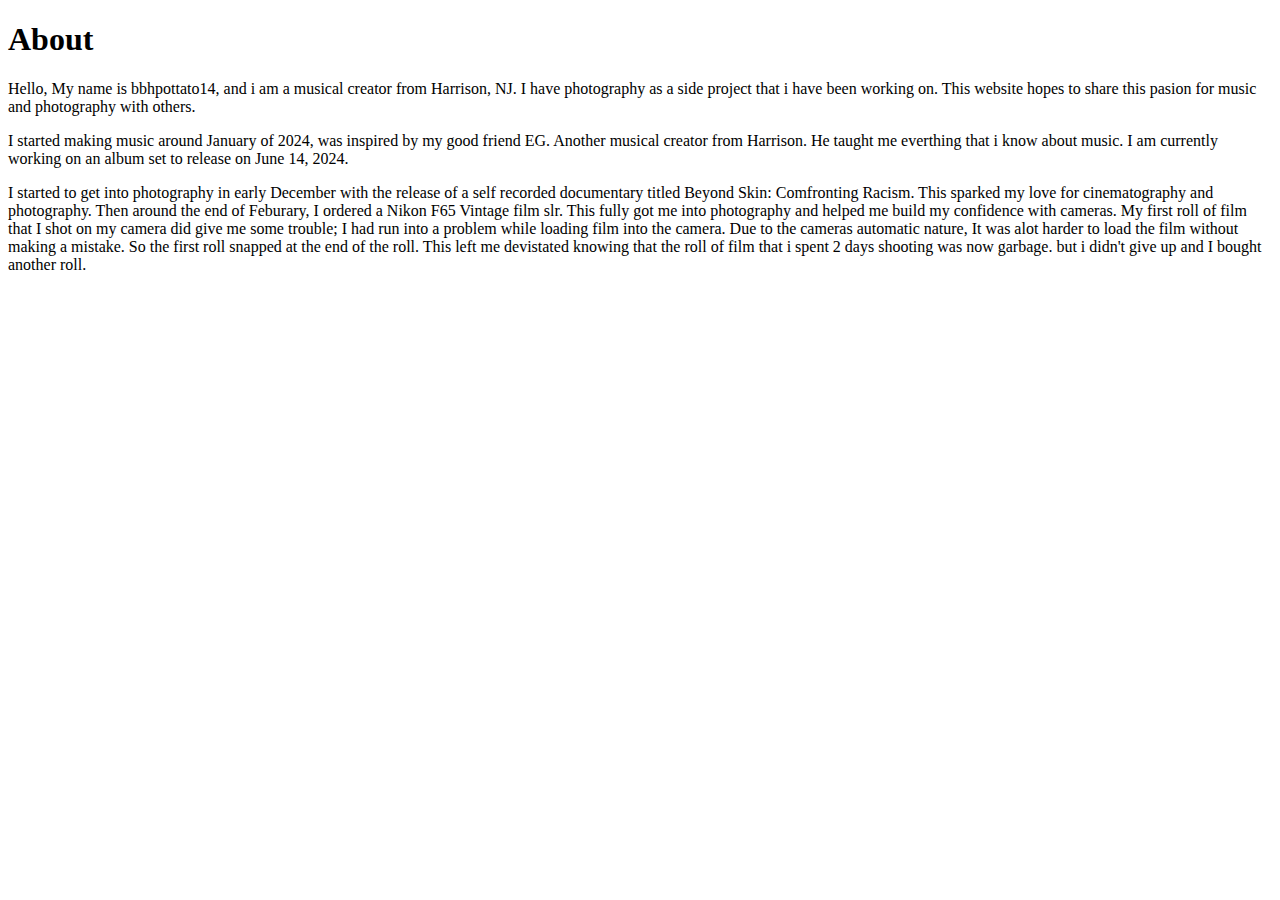
==== about.html @ 9373a271 "fix" ====
<!DOCTYPE html>
<html>
    <head>
        <title>About Me</title>
    </head>
    <body>
        <div>
            <h1>About</h1>
            <p>
                Hello, My name is bbhpottato14, and i am a musical
                creator from Harrison, NJ. I have photography as a side project
                that i have been working on. This website hopes to share this
                pasion for music and photography with others.
            </p>
            <p>
                I started making music around January of 2024,
                was inspired by my good friend EG. Another
                musical creator from Harrison. He taught me everthing
                that i know about music. I am currently working on an
                album set to release on June 14, 2024. 
            </p>
            <p>
                I started to get into photography in early December
                with the release of a self recorded documentary titled
                Beyond Skin: Comfronting Racism. This sparked my love
                for cinematography and photography. Then around the end
                of Feburary, I ordered a Nikon F65 Vintage film slr.
                This fully got me into photography and helped me build
                my confidence with cameras. My first roll of film that
                I shot on my camera did give me some trouble; I had run
                into a problem while loading film into the camera. Due to
                the cameras automatic nature, It was alot harder to load
                the film without making a mistake. So the first roll snapped
                at the end of the roll. This left me devistated knowing that
                the roll of film that i spent 2 days shooting was now garbage.
                but i didn't give up and I bought another roll.
            </p>
        </div>
    </body>
</html>
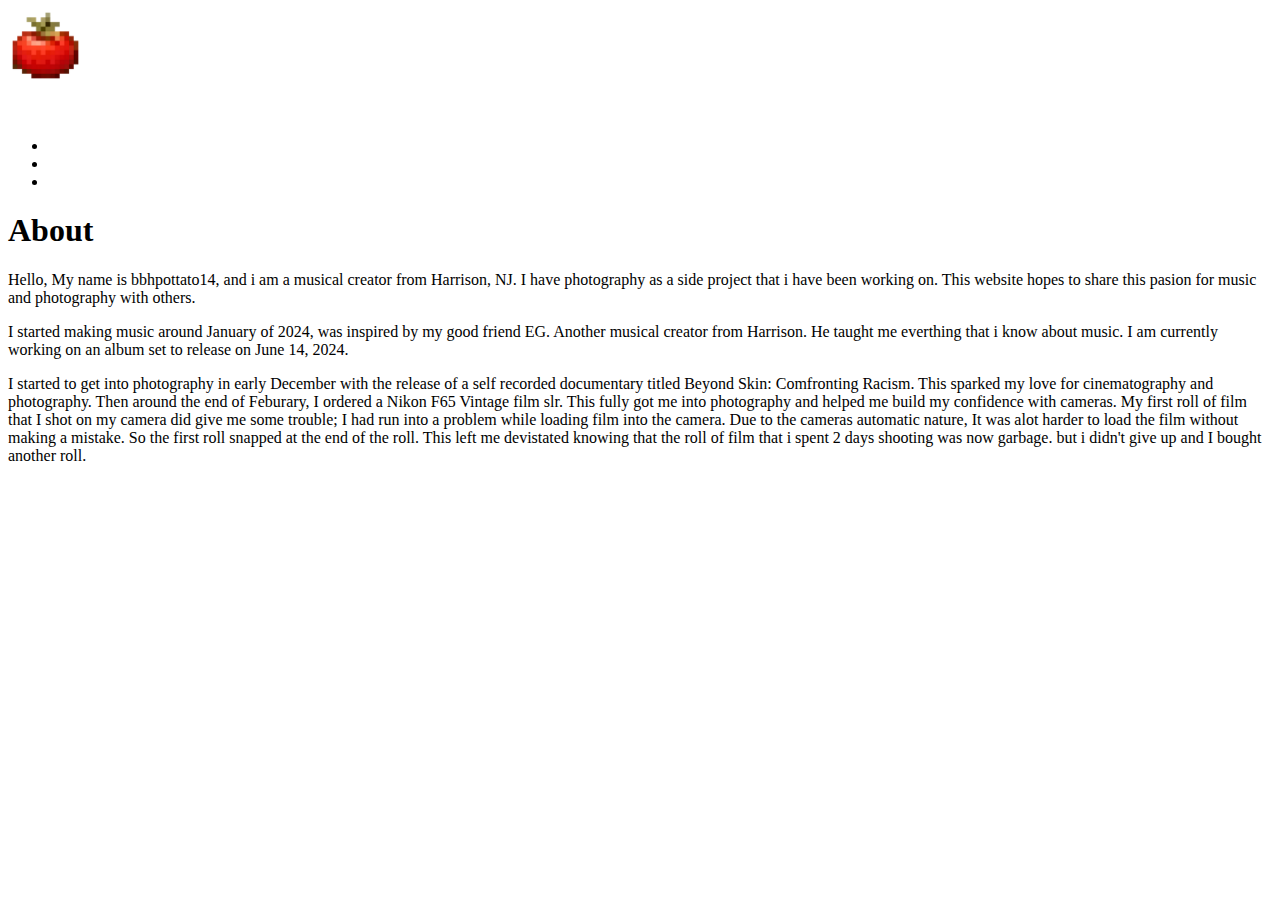
==== commit f8cec535: "Navbar fix Complete Rollout" ====
--- a/about.html
+++ b/about.html
@@ -4,6 +4,26 @@
         <title>About Me</title>
     </head>
     <body>
+        <nav class="navbar">
+            <div class="navbar-text">
+                <a href="index.html">
+                    <img src="img/tomatlogo.png" style="height: 75px; width: 75px;">
+                </a>
+                <p style="color:white">bbhpottato14</p>
+                <ul>
+                    <li class="navbar-list">
+                        <a href="photography.html" style="color:white">Photography</a>
+                    </li>
+                    <li class="navbar-list">
+                        <a href="music.html" style="color:white">Music</a>
+                    </li>
+                    <li class="navbar-list">
+                        <a href="about.html" style="color:white">About</a>
+                    </li> 
+                    
+                </ul>
+            </div>
+        </nav>
         <div>
             <h1>About</h1>
             <p>
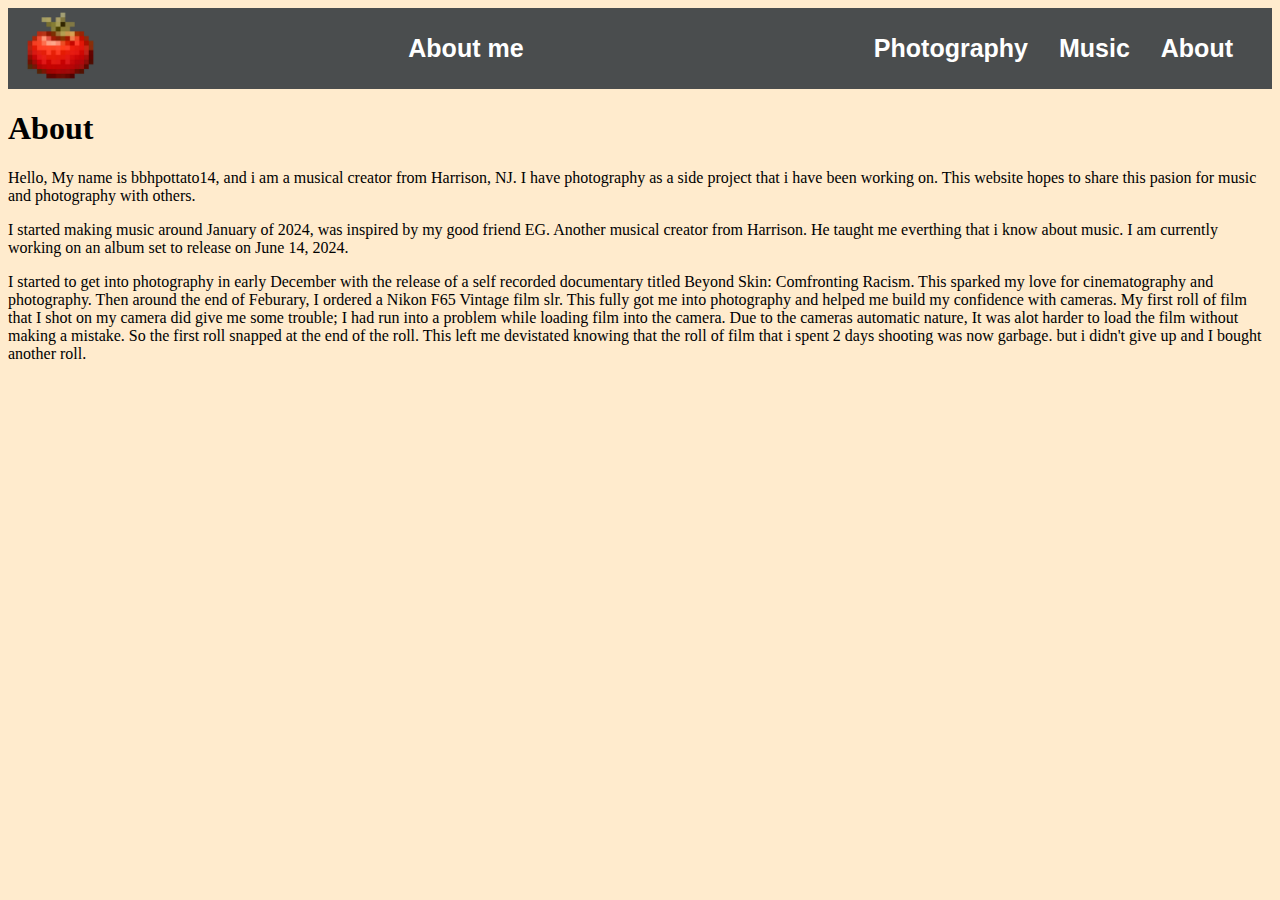
==== commit 55abab28: "redo" ====
--- a/about.html
+++ b/about.html
@@ -2,6 +2,7 @@
 <html>
     <head>
         <title>About Me</title>
+        <link rel="stylesheet" href="style.css">
     </head>
     <body>
         <nav class="navbar">
@@ -9,7 +10,7 @@
                 <a href="index.html">
                     <img src="img/tomatlogo.png" style="height: 75px; width: 75px;">
                 </a>
-                <p style="color:white">bbhpottato14</p>
+                <p style="color:white">About me</p>
                 <ul>
                     <li class="navbar-list">
                         <a href="photography.html" style="color:white">Photography</a>
--- a/style.css
+++ b/style.css
@@ -0,0 +1,63 @@
+@font-face {
+    font-family: "cabin";
+    src: url("font/Cabin-VariableFont_wdth\,wght.ttf") format('truetype');
+}
+
+* {
+    text-decoration: none;
+}
+
+.navbar {
+    background-color: #4a4d4e;
+    font-family: Helvetica;
+    padding-right: 15px;
+    padding-left: 15px;
+}
+
+.navbar-text {
+    font-family: Helvetica;
+    font-weight: bold;
+    font-size: 25px;
+    display: flex;
+    align-items: center;
+    justify-content: space-between;
+}
+
+.navbar-list {
+    list-style: none;
+    display: inline-block;
+    margin-right: 24px;
+}
+
+body {
+    background-color: blanchedalmond;
+}
+
+.content-container {
+    display: flex;
+    flex-direction: row;
+    align-items: flex-start;
+  }
+  
+  #paragraph {
+    flex: 1;
+    margin-right: 20px;
+  }
+  
+  .iframe-container {
+    flex-shrink: 0;
+    width: 30%;
+    text-align:right;
+  }
+  
+  .iframe-container iframe {
+    width: 30%;
+    height: 352px;
+  }
+  
+  /* Existing styles for navbar, etc. */
+  
+  
+ 
+
+  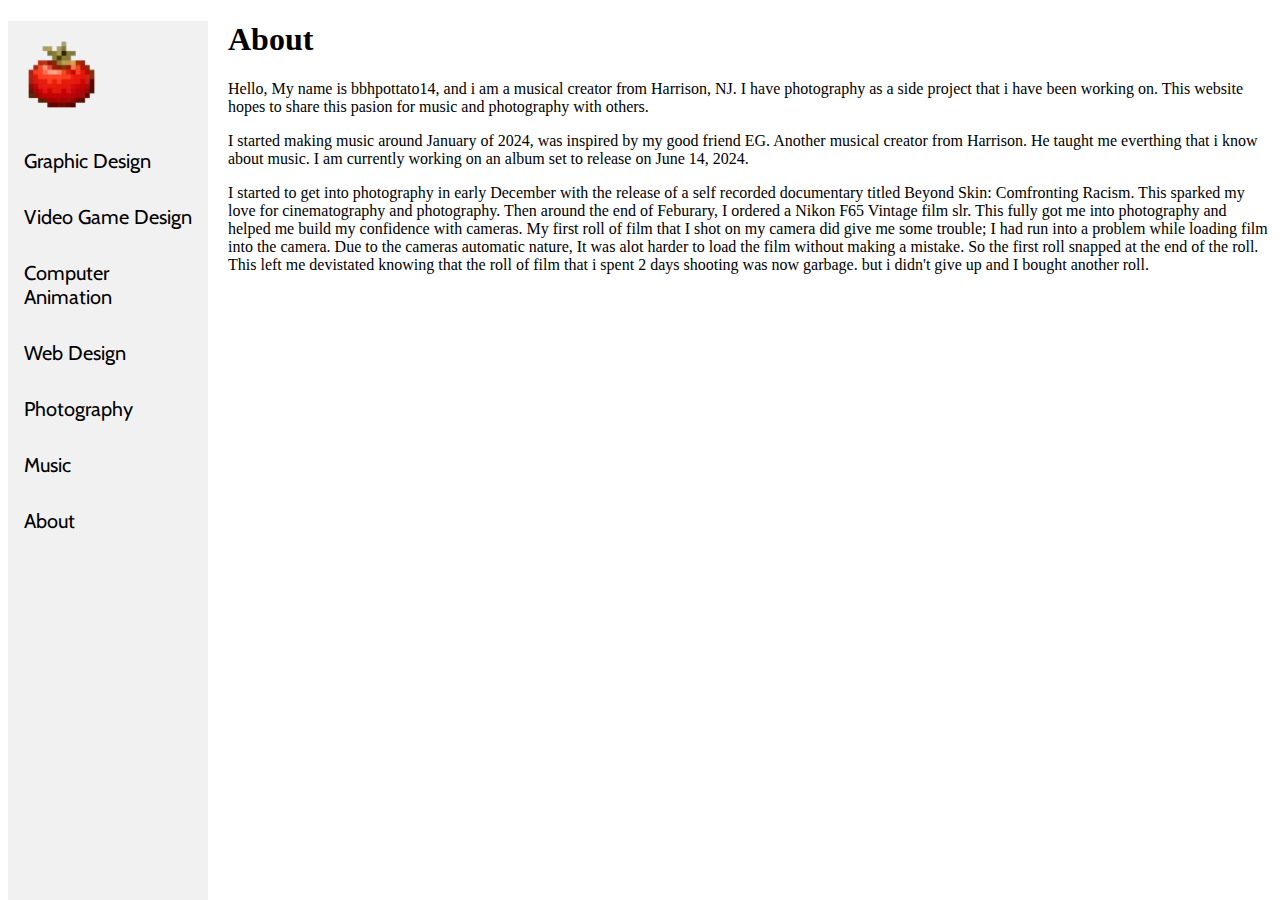
==== commit 06997fcb: "update" ====
--- a/about.html
+++ b/about.html
@@ -1,31 +1,24 @@
 <!DOCTYPE html>
-<html>
+<html lang="en-US">
     <head>
+        <meta charset="utf-8">
         <title>About Me</title>
         <link rel="stylesheet" href="style.css">
     </head>
     <body>
-        <nav class="navbar">
-            <div class="navbar-text">
-                <a href="index.html">
-                    <img src="img/tomatlogo.png" style="height: 75px; width: 75px;">
-                </a>
-                <p style="color:white">About me</p>
-                <ul>
-                    <li class="navbar-list">
-                        <a href="photography.html" style="color:white">Photography</a>
-                    </li>
-                    <li class="navbar-list">
-                        <a href="music.html" style="color:white">Music</a>
-                    </li>
-                    <li class="navbar-list">
-                        <a href="about.html" style="color:white">About</a>
-                    </li> 
-                    
-                </ul>
-            </div>
-        </nav>
-        <div>
+        <div class="sidebar">
+            <a href="index.html">
+                <img src="html/img/tomatlogo.png" style="height: 75px; width: 75px;">
+            </a>
+            <a href="graphicdesign.html"> Graphic Design</a>
+            <a href="videogamedesign.html">Video Game Design</a>
+            <a href="computeranimation.html">Computer Animation</a>
+            <a href="webdesign.html">Web Design</a>
+            <a href="photography.html">Photography</a>
+            <a href="music.html">Music</a>
+            <a href="about.html">About</a>
+          </div>
+        <div id="main-content">
             <h1>About</h1>
             <p>
                 Hello, My name is bbhpottato14, and i am a musical
--- a/style.css
+++ b/style.css
@@ -7,30 +7,37 @@
     text-decoration: none;
 }
 
-.navbar {
-    background-color: #4a4d4e;
-    font-family: Helvetica;
-    padding-right: 15px;
-    padding-left: 15px;
+.sidebar {
+  width: 200px;
+  background-color: #f1f1f1;
+  position: fixed;
+  height: 100%;
+  overflow: auto;
 }
 
-.navbar-text {
-    font-family: Helvetica;
-    font-weight: bold;
-    font-size: 25px;
-    display: flex;
-    align-items: center;
-    justify-content: space-between;
+.sidebar a {
+  display: block;
+  font-family: "cabin";
+  font-size:  20px;
+  color: black;
+  padding: 16px;
+  text-decoration: none;
 }
 
-.navbar-list {
-    list-style: none;
-    display: inline-block;
-    margin-right: 24px;
+.sidebar a.active {
+  background-color: #04AA6D;
+  color: white;
 }
 
-body {
-    background-color: blanchedalmond;
+.sidebar a:hover:not(.active) {
+  background-color: #555;
+  color: white;
+}
+
+div.content {
+  margin-left: 200px;
+  padding: 1px 16px;
+  height: 1000px;
 }
 
 .content-container {
@@ -38,26 +45,23 @@
     flex-direction: row;
     align-items: flex-start;
   }
-  
+
   #paragraph {
     flex: 1;
     margin-right: 20px;
   }
-  
+
   .iframe-container {
     flex-shrink: 0;
     width: 30%;
     text-align:right;
   }
-  
+
   .iframe-container iframe {
     width: 30%;
     height: 352px;
   }
-  
-  /* Existing styles for navbar, etc. */
-  
-  
- 
 
-  +#main-content {
+  padding-left: 220px;
+}
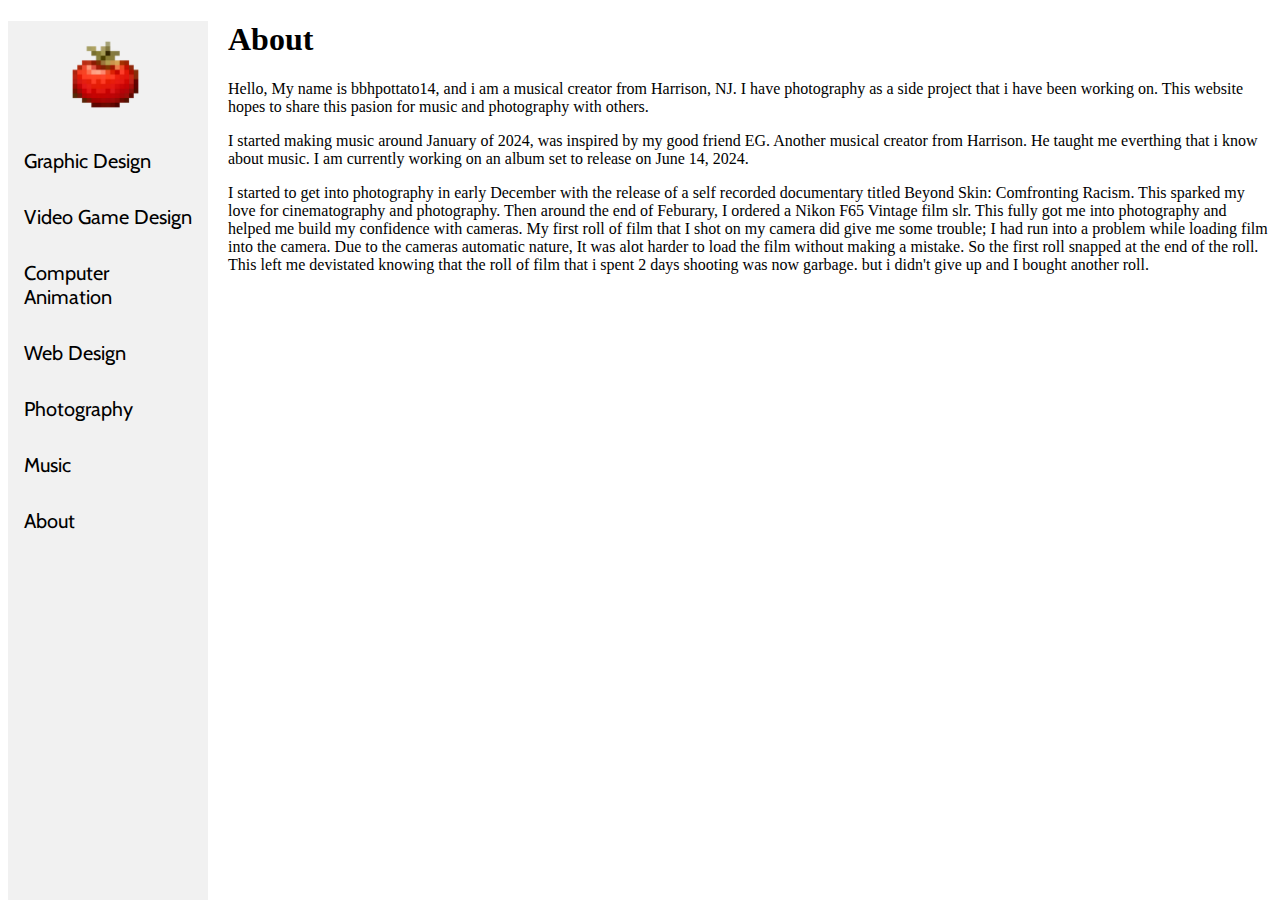
==== commit 2c6ae3ec: "update" ====
--- a/about.html
+++ b/about.html
@@ -7,16 +7,18 @@
     </head>
     <body>
         <div class="sidebar">
-            <a href="index.html">
+            <a href="index.html" id="navimg">
                 <img src="html/img/tomatlogo.png" style="height: 75px; width: 75px;">
             </a>
-            <a href="graphicdesign.html"> Graphic Design</a>
-            <a href="videogamedesign.html">Video Game Design</a>
-            <a href="computeranimation.html">Computer Animation</a>
-            <a href="webdesign.html">Web Design</a>
-            <a href="photography.html">Photography</a>
-            <a href="music.html">Music</a>
-            <a href="about.html">About</a>
+            <div class="hover">
+                <a href="graphicdesign.html"> Graphic Design</a>
+                <a href="videogamedesign.html">Video Game Design</a>
+                <a href="computeranimation.html">Computer Animation</a>
+                <a href="webdesign.html">Web Design</a>
+                <a href="photography.html">Photography</a>
+                <a href="music.html">Music</a>
+                <a href="about.html">About</a>
+            </div>
           </div>
         <div id="main-content">
             <h1>About</h1>
--- a/style.css
+++ b/style.css
@@ -29,9 +29,13 @@
   color: white;
 }
 
-.sidebar a:hover:not(.active) {
+.hover a:hover:not(.active) {
   background-color: #555;
   color: white;
+}
+
+#navimg {
+  padding-left: 60px;
 }
 
 div.content {
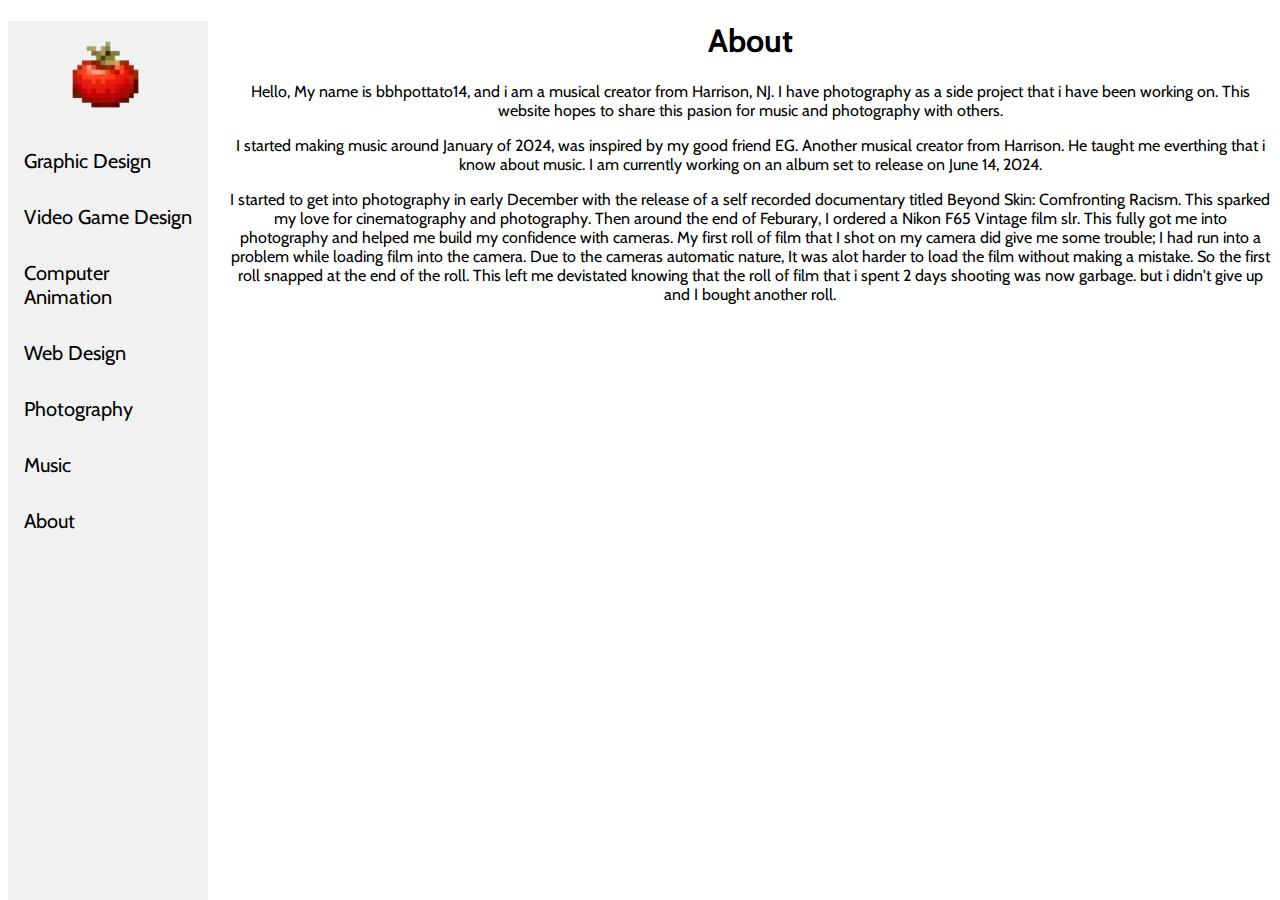
==== commit 6791baf9: "adf" ====
--- a/about.html
+++ b/about.html
@@ -20,7 +20,7 @@
                 <a href="about.html">About</a>
             </div>
           </div>
-        <div id="main-content">
+        <div class="main-content" style="text-align: center; font-family: 'cabin';">
             <h1>About</h1>
             <p>
                 Hello, My name is bbhpottato14, and i am a musical
--- a/style.css
+++ b/style.css
@@ -66,6 +66,57 @@
     height: 352px;
   }
 
-#main-content {
+.main-content {
   padding-left: 220px;
 }
+
+.text {
+  font-family: "cabin";
+  font-size: 23px;
+  
+}
+
+.img_gallery {
+  width: 80%;
+  margin: 100px auto 50px;
+  display: grid;
+  grid-template-columns: repeat(auto-fix, minmax(250px, 1fr));
+  grid-gap: 30px;
+}
+
+.img_gallery img{
+  cursor: pointer;
+  width: 50%;
+  height: 50%;
+}
+
+#pic {
+  border-radius: 5%;
+}
+
+.full_Img {
+    width:100%;
+    height: 100vh;
+    background: rgba(0,0,0,0.9);
+    position: fixed;
+    top: 0;
+    left: 0;
+    display: none;
+    align-items: center;
+    justify-content: center;
+}
+
+.full_Img img {
+  width: 90%;
+  max-width: 720px;
+}
+
+.full_Img span{
+  position: absolute;
+  top: 5%;
+  right: 5%;
+  font: 50px;
+  color:#ffffff;
+  cursor: pointer;
+}
+
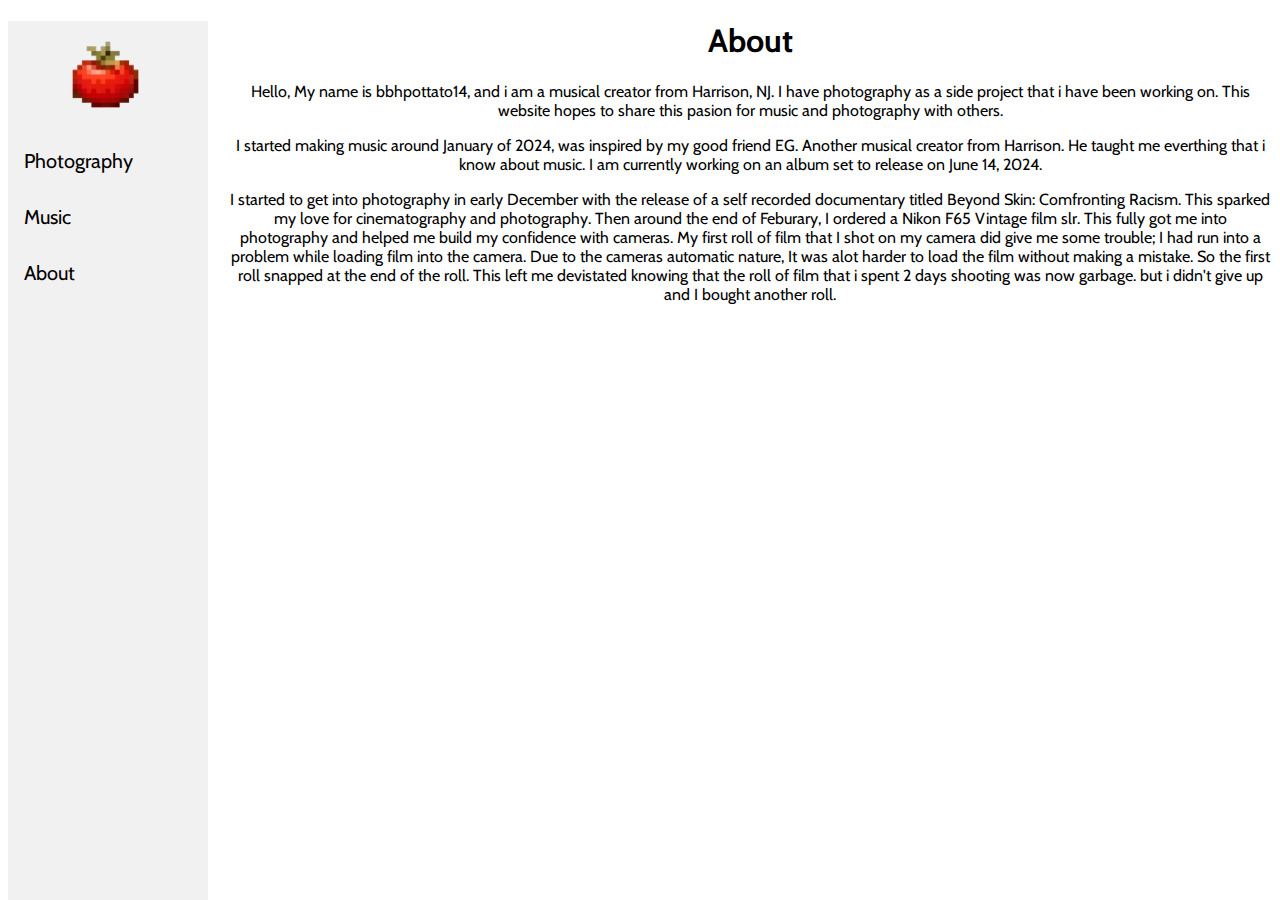
==== commit b62ea111: "dasdfasdf" ====
--- a/about.html
+++ b/about.html
@@ -11,10 +11,6 @@
                 <img src="html/img/tomatlogo.png" style="height: 75px; width: 75px;">
             </a>
             <div class="hover">
-                <a href="graphicdesign.html"> Graphic Design</a>
-                <a href="videogamedesign.html">Video Game Design</a>
-                <a href="computeranimation.html">Computer Animation</a>
-                <a href="webdesign.html">Web Design</a>
                 <a href="photography.html">Photography</a>
                 <a href="music.html">Music</a>
                 <a href="about.html">About</a>
--- a/style.css
+++ b/style.css
@@ -73,7 +73,7 @@
 .text {
   font-family: "cabin";
   font-size: 23px;
-  
+
 }
 
 .img_gallery {
@@ -86,12 +86,14 @@
 
 .img_gallery img{
   cursor: pointer;
-  width: 50%;
-  height: 50%;
+  width: 20%;
+  height: 20%;
 }
 
 #pic {
   border-radius: 5%;
+  width: 30%;
+  height: auto;
 }
 
 .full_Img {
@@ -107,7 +109,7 @@
 }
 
 .full_Img img {
-  width: 90%;
+  width: 50%;
   max-width: 720px;
 }
 
@@ -120,3 +122,41 @@
   cursor: pointer;
 }
 
+.main-container{
+  margin: 6% 0 0 0; /* Remove the left margin */
+  position: relative;
+  width: 48%; /* Adjust the width to accommodate both containers side by side */
+  display: inline-block; /* Change to inline-block to display containers side by side */
+  vertical-align: top;
+
+}
+
+.image {
+  display:block;
+  width:50%;
+  height:auto;
+  border-radius:10%;
+  border: 5px solid black;
+
+}
+
+.overlay{
+  position:absolute;
+  bottom:0;
+  left:0;
+  right:0;
+  background-color:rgb(255, 255, 255);
+  overflow:hidden;
+  width:50%;
+  height:25%;
+  
+  border: 5px solid black;
+  display: inline-block;
+
+}
+
+.overlay h1 {
+  color:rgb(0, 0, 0);
+  height:50%;
+  font-family: 'cabin';
+}
